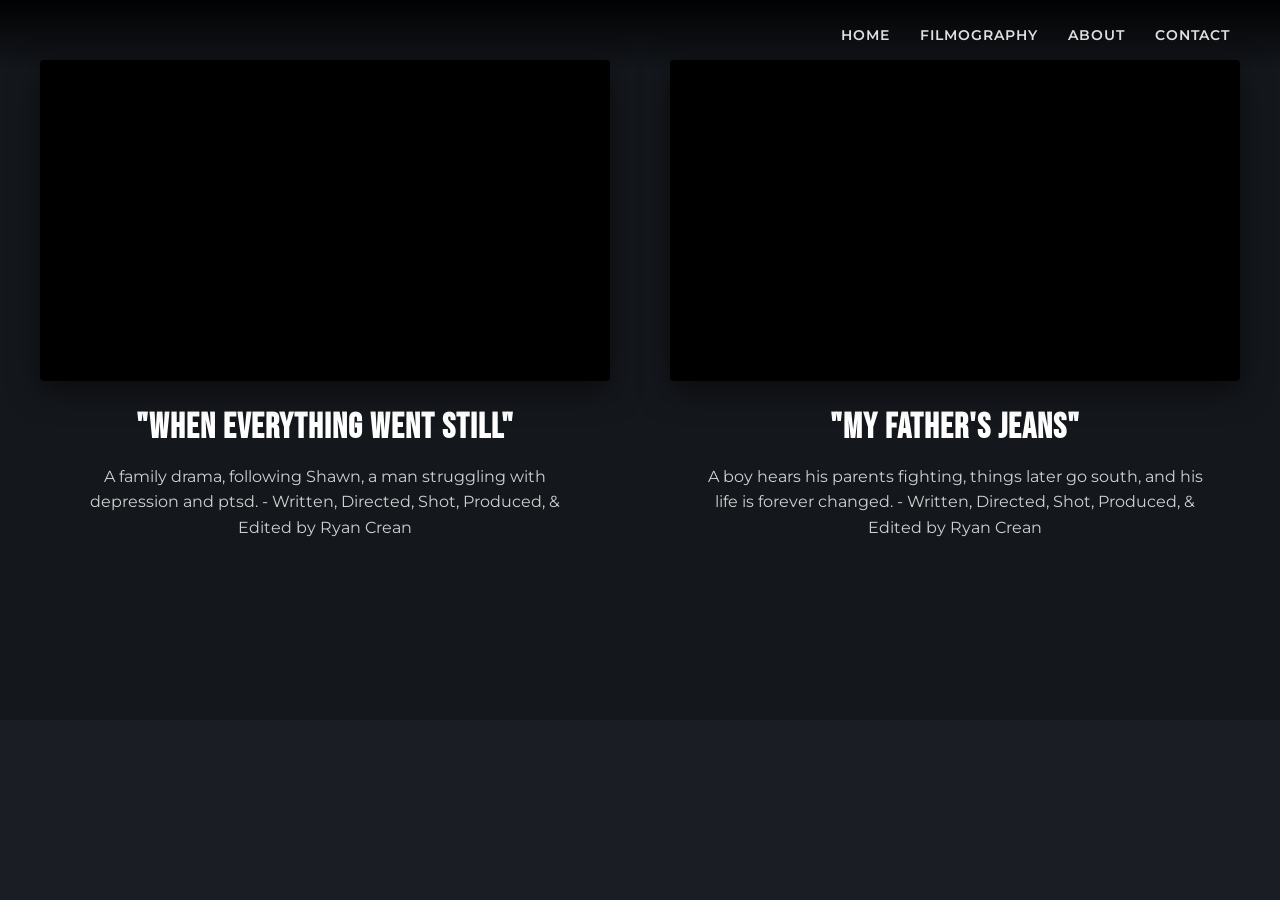
==== filmography.html @ 541acac9 "init" ====
<!DOCTYPE html>
<html lang="ru">
<head>
    <meta charset="UTF-8">
    <meta name="viewport" content="width=device-width, initial-scale=1.0">
    <title>Artur Sadriev - Портфолио</title>
    <link href="https://fonts.googleapis.com/css2?family=Bebas+Neue&family=Montserrat:wght@400;500;600;700&display=swap" rel="stylesheet">
    <link rel="stylesheet" href="styles/major.css">
    <link rel="stylesheet" href="styles/filmography_style.css">
</head>
<body>

    <nav>
        <div class="hamburger" id="hamburger">
            <span></span>
            <span></span>
            <span></span>
        </div>

        <!-- Скрываем стандартные ссылки на мобильных, они теперь в панели -->
        <ul class="nav-links">
            <li><a href="index.html">Home</a></li>
            <li><a href="filmography.html">Filmography</a></li>
            <li><a href="about.html">About</a></li>
            <li><a href="contact.html">Contact</a></li>
        </ul>
    </nav>

    <div class="mobile-menu-panel" id="mobile-menu">
        <div class="close-btn" id="close-menu">✕</div>
        <ul>
            <li><a href="index.html">Home</a></li>
            <li><a href="filmography.html">Filmography</a></li>
            <li><a href="about.html">About</a></li>
            <li><a href="contact.html">Contact</a></li>
        </ul>
    </div>

    <!-- Затемняющий слой -->
    <div class="overlay" id="overlay"></div>

        <!-- Основной контент страницы Filmography -->
    <section class="filmography-section">
        <div class="filmography-grid">

            <!-- Карточка фильма 1 -->
            <div class="film-item">
                <div class="video-wrapper">
                      <iframe
                        src="https://rutube.ru/play/embed/a6449d82f0ed7a978db56394fa3e9fe0"
                        style="border: none;"
                        allow="clipboard-write; autoplay"
                        allowFullScreen
                      ></iframe>

                </div>
                <h3 class="film-title">"WHEN EVERYTHING WENT STILL"</h3>
                <p class="film-description">
                    A family drama, following Shawn, a man struggling with depression and ptsd. - Written, Directed, Shot, Produced, & Edited by Ryan Crean
                </p>
            </div>

            <!-- Карточка фильма 2 -->
            <div class="film-item">
                <div class="video-wrapper">
                  <iframe
                    src="https://rutube.ru/play/embed/c929fbf04deeadc95714b41aa600818c"
                    style="border: none;"
                    allow="clipboard-write; autoplay"
                    allowFullScreen
                  ></iframe>
                </div>
                <h3 class="film-title">"MY FATHER'S JEANS"</h3>
                <p class="film-description">
                    A boy hears his parents fighting, things later go south, and his life is forever changed. - Written, Directed, Shot, Produced, & Edited by Ryan Crean
                </p>
            </div>
        </div>
    </section>

</body>
<script src="scripts/major.js"></script>
</html>
---- styles/major.css ----
/* --- CSS Reset --- */
* {
    margin: 0;
    padding: 0;
    box-sizing: border-box;
}

body {
    font-family: 'Montserrat', sans-serif;
    background-color: #1a1e24;
    color: #ffffff;
    overflow-x: hidden;
}

a {
    text-decoration: none;
    color: #ffffff;
    transition: color 0.3s;
}

/* --- Основная навигация (верхняя) --- */
nav {
    position: fixed;
    top: 0;
    left: 0;
    width: 100%;
    display: flex;
    justify-content: flex-end;
    align-items: center;
    padding: 25px 50px;
    z-index: 1000;
    background: linear-gradient(to bottom, rgba(0,0,0,0.9), transparent);
}

.nav-links {
    display: flex;
    list-style: none;
    gap: 30px;
}

.nav-links li a {
    font-size: 0.9rem;
    font-weight: 600;
    text-transform: uppercase;
    letter-spacing: 1px;
    color: #e0e0e0;
}

.nav-links li a:hover {
    color: #ff4d4d;
}

.search-icon {
    margin-left: 20px;
    font-size: 1.2rem;
    cursor: pointer;
    color: #e0e0e0;
}

.hamburger {
    display: none;
    flex-direction: column;
    gap: 5px;
    cursor: pointer;
}

.hamburger span {
    display: block;
    width: 25px;
    height: 3px;
    background-color: white;
}

/* --- Мобильная панель (выезжающая слева) --- */
.mobile-menu-panel {
    position: fixed;
    top: 0;
    left: 0;
    width: 280px;
    height: 100vh;
    background-color: #1a1d23;
    padding: 30px;
    z-index: 1000;
    transform: translateX(-100%);
    transition: transform 0.4s cubic-bezier(0.77, 0, 0.175, 1);
    display: flex;
    flex-direction: column;
}

.mobile-menu-panel.active {
    transform: translateX(0);
}

.close-btn {
    font-size: 2rem;
    color: white;
    cursor: pointer;
    margin-bottom: 40px;
    display: block;
    width: 30px;
}

.mobile-menu-panel ul {
    list-style: none;
    padding: 0;
    display: flex;
    flex-direction: column;
    gap: 20px;
}

.mobile-menu-panel ul li a {
    font-family: 'Montserrat', sans-serif;
    font-weight: 700;
    font-size: 1.5rem;
    color: white;
    transition: color 0.2s;
}

.mobile-menu-panel ul li a:hover {
    color: #ff4d4d;
}

/* --- Затемнение фона --- */
.overlay {
    position: fixed;
    top: 0;
    left: 0;
    width: 100%;
    height: 100%;
    background: rgba(0,0,0,0.6);
    z-index: 999;
    opacity: 0;
    visibility: hidden;
    transition: all 0.4s ease;
}

.overlay.active {
    opacity: 1;
    visibility: visible;
}

/* --- Плавное появление текста в меню --- */
.mobile-menu-panel ul li a {
    display: block;
    opacity: 0;
    transform: translateX(-20px);
    transition: all 0.4s cubic-bezier(0.68, -0.55, 0.265, 1.55);
}

.mobile-menu-panel.active ul li a {
    opacity: 1;
    transform: translateX(0);
}

.mobile-menu-panel.active ul li:nth-child(1) a { transition-delay: 0.1s; }
.mobile-menu-panel.active ul li:nth-child(2) a { transition-delay: 0.2s; }
.mobile-menu-panel.active ul li:nth-child(3) a { transition-delay: 0.3s; }
.mobile-menu-panel.active ul li:nth-child(4) a { transition-delay: 0.4s; }

/* --- Адаптивность навигации (только для мобильных) --- */
@media (max-width: 900px) {
    /* Прячем верхние ссылки, показываем гамбургер */
    .nav-links {
        display: none;
    }
    .hamburger {
        display: flex;
    }

    nav {
        padding: 20px;
    }

    .search-icon {
        margin-left: auto;
    }
}
---- styles/filmography_style.css ----
/* --- Стили для Filmography --- */
.filmography-section {
    padding: 60px 20px 100px 20px;
    background-color: #14171c; /* Темный фон, как в секции Most Recent Film */
    min-height: 80vh;
}

.filmography-grid {
    display: grid;
    grid-template-columns: 1fr 1fr; /* Две колонки */
    gap: 60px;
    max-width: 1200px;
    margin: 0 auto;
}

.film-item {
    display: flex;
    flex-direction: column;
    align-items: center;
    text-align: center;
}

/* Плеер (адаптивный 16:9) */
.video-wrapper {
    position: relative;
    width: 100%;
    aspect-ratio: 16 / 9;
    background-color: #000; /* Черный фон, пока видео грузится */
    margin-bottom: 25px;
    border-radius: 4px;
    overflow: hidden;
    box-shadow: 0 10px 30px rgba(0,0,0,0.5);
}

.video-wrapper iframe {
    position: absolute;
    top: 0;
    left: 0;
    width: 100%;
    height: 100%;
}

/* Заголовки фильмов */
.film-title {
    font-family: 'Bebas Neue', sans-serif;
    font-size: 2.2rem;
    letter-spacing: 1px;
    margin-bottom: 15px;
    color: #ffffff;
}

/* Описание */
.film-description {
    font-family: 'Montserrat', sans-serif;
    font-size: 1rem;
    line-height: 1.6;
    color: #d1d1d1;
    max-width: 500px; /* Чтобы текст не растягивался слишком широко */
}

/* --- Адаптивность (Мобильные устройства) --- */
@media (max-width: 900px) {
    .filmography-grid {
        grid-template-columns: 1fr; /* Одна колонка на телефонах */
        gap: 50px;
    }

    .film-title {
        font-size: 1.8rem;
    }

    .film-description {
        font-size: 0.9rem;
        padding: 0 10px;
    }
}
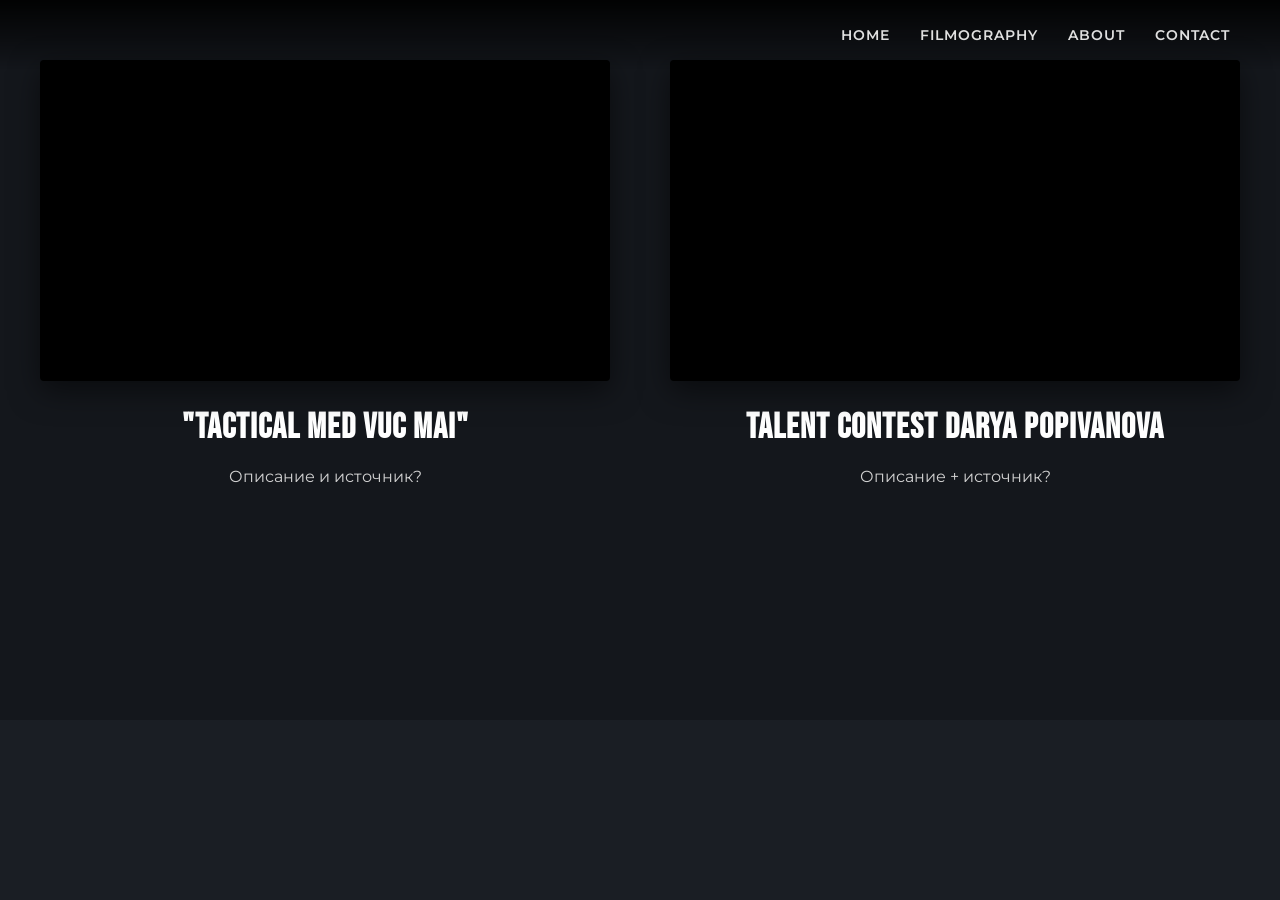
==== commit 4515e76c: "fix homepage screen, add film titles" ====
--- a/filmography.html
+++ b/filmography.html
@@ -54,9 +54,9 @@
                       ></iframe>
 
                 </div>
-                <h3 class="film-title">"WHEN EVERYTHING WENT STILL"</h3>
+                <h3 class="film-title">"TACTICAL MED VUC MAI"</h3>
                 <p class="film-description">
-                    A family drama, following Shawn, a man struggling with depression and ptsd. - Written, Directed, Shot, Produced, & Edited by Ryan Crean
+                    Описание и источник?
                 </p>
             </div>
 
@@ -70,10 +70,8 @@
                     allowFullScreen
                   ></iframe>
                 </div>
-                <h3 class="film-title">"MY FATHER'S JEANS"</h3>
-                <p class="film-description">
-                    A boy hears his parents fighting, things later go south, and his life is forever changed. - Written, Directed, Shot, Produced, & Edited by Ryan Crean
-                </p>
+                <h3 class="film-title">TALENT CONTEST DARYA POPIVANOVA</h3>
+                <p class="film-description">Описание + источник?</p>
             </div>
         </div>
     </section>
